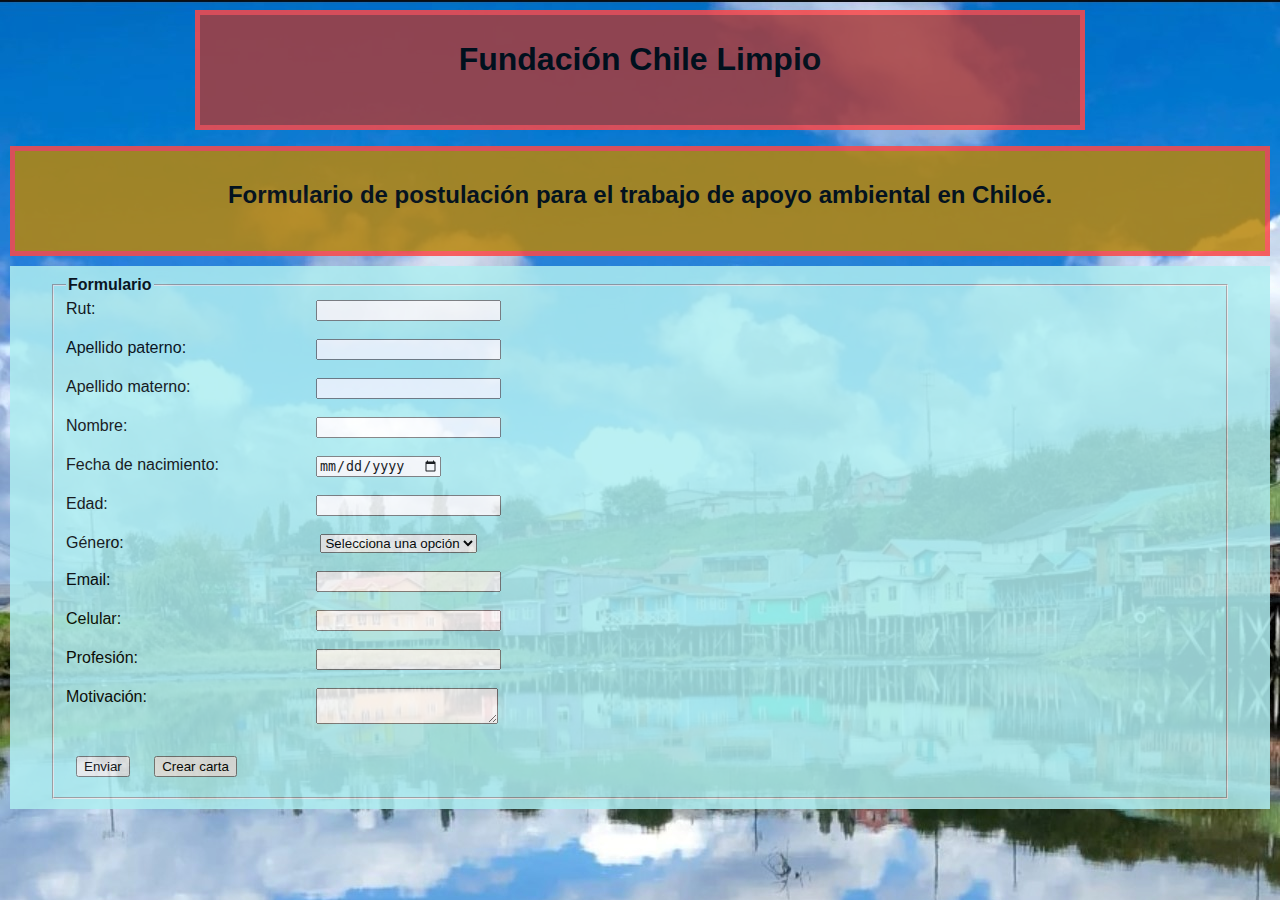
==== index.html @ 556537c2 "Se agregaron estilos y mejoramientos en cada opción del formulario" ====
<!DOCTYPE html>
<html>
    <head>
        <meta charset="UTF-8">
        <title>Fundaci&oacute;n Chile Limpio</title>
        <link type="text/css" rel="stylesheet" href="css/style.css"/>
        <script type="text/javascript" src="../JChileLimpio/js/function.js"></script>
    </head>

    <body>
        <div class="caja1">
            <h1>Fundaci&oacute;n Chile Limpio</h1>
        </div>
        
        <p>
            <div class="caja2">
                <h2>
                    Formulario de postulación para el trabajo de apoyo ambiental en Chiloé.
                </h2>
            </div>

            <div class="caja3">
            <form>
                <fieldset>
                    <legend> <b>Formulario</b> </legend>
                    <div>
                        <label for="rut">Rut: </label>
                        <input type="text" id = "rut">
                    </div><br>
                    <div>
                        <label for="apPaterno">Apellido paterno: </label>
                        <input type="text" id = 'apPaterno'>
                    </div><br>
                    <div>
                        <label for="apMaterno">Apellido materno: </label>
                        <input type="text" id = 'apMaterno'>
                    </div><br>
                    <div>
                        <label for="nombre">Nombre: </label>
                        <input type="text" id = 'nombre'>
                    </div><br>
                    <div>
                        <label for="fechaNac">Fecha de nacimiento: </label>
                        <input type="date" id = 'fechaNac'>
                    </div><br>
                    <div>
                        <label for="edad">Edad: </label>
                        <input type="number" id = 'edad'>
                    </div><br>
                    <div class="container">
                        <div class="div1"> G&eacute;nero: <br> </div>
                            <select>
                                <option selected>Selecciona una opción</option>
                                <option value="Masculino"> Masculino </option>
                                <option value="Femenino"> Femenino </option>
                            </select>  
                    </div>
                    <br>
                    <div>
                        <label for="email">Email: </label>
                        <input type="text" id = 'email'>
                    </div><br>
                    <div>
                        <label for="celular">Celular: </label>
                        <input type="text" id = 'celular'>
                    </div><br>
                    <div>
                        <label for="profesion">Profesi&oacute;n: </label>
                        <input type="text" id = 'profesion'>
                    </div><br>
                    <div>
                        <label for="motivacion">Motivaci&oacute;n: </label>
                        <textarea id = "motivacion"></textarea>
                    </div><br>

                    <div class="boton"><input type="submit" onclick = "enviarForm()" value = "Enviar"></div>
                    <div class="boton"><input type="submit" onclick = "crearCarta()" value = "Crear carta"></div>

                </fieldset>
            </form>
            </div>
        </p>
    </body>
</html>
---- css/style.css ----
body{
    background-color: darkcyan;
    margin: 10px;
    font-family: Arial, Helvetica, sans-serif;
    background-image: url(../img/chiloe.jpg);
}

label{
    display: block;
    float: left;
    width: 250px;
}

.container {
    text-align: left;
}

.div1 {
    display: inline-block;
    width: 250px;
    vertical-align: left;
}

select {
    display: inline-block;
    vertical-align: middle;
}
  
.caja1{
    background-color: rgb(168, 61, 61);
    padding: 5px 40px;
    margin: 0px auto;
    text-align: center;
    border: 5px solid rgb(252, 72, 72);
    height: 100px;
    width: 800px;
    opacity: 85%;
}

.caja2{
    background-color: darkgoldenrod;
    border: 5px solid rgb(252, 72, 72);
    height: 80px;
    width: auto;
    margin: 10px auto;
    padding: 10px 40px;
    opacity: 85%;
    text-align: center;
}

.caja3{
    background-color: rgb(175, 238, 241);
    padding: 10px 40px;
    opacity: 85%; 
}

.div_select{
    display: inline-block;
    width: 250px;;
}

.boton{
    margin: 10px 10px;
    display: inline-block;
}
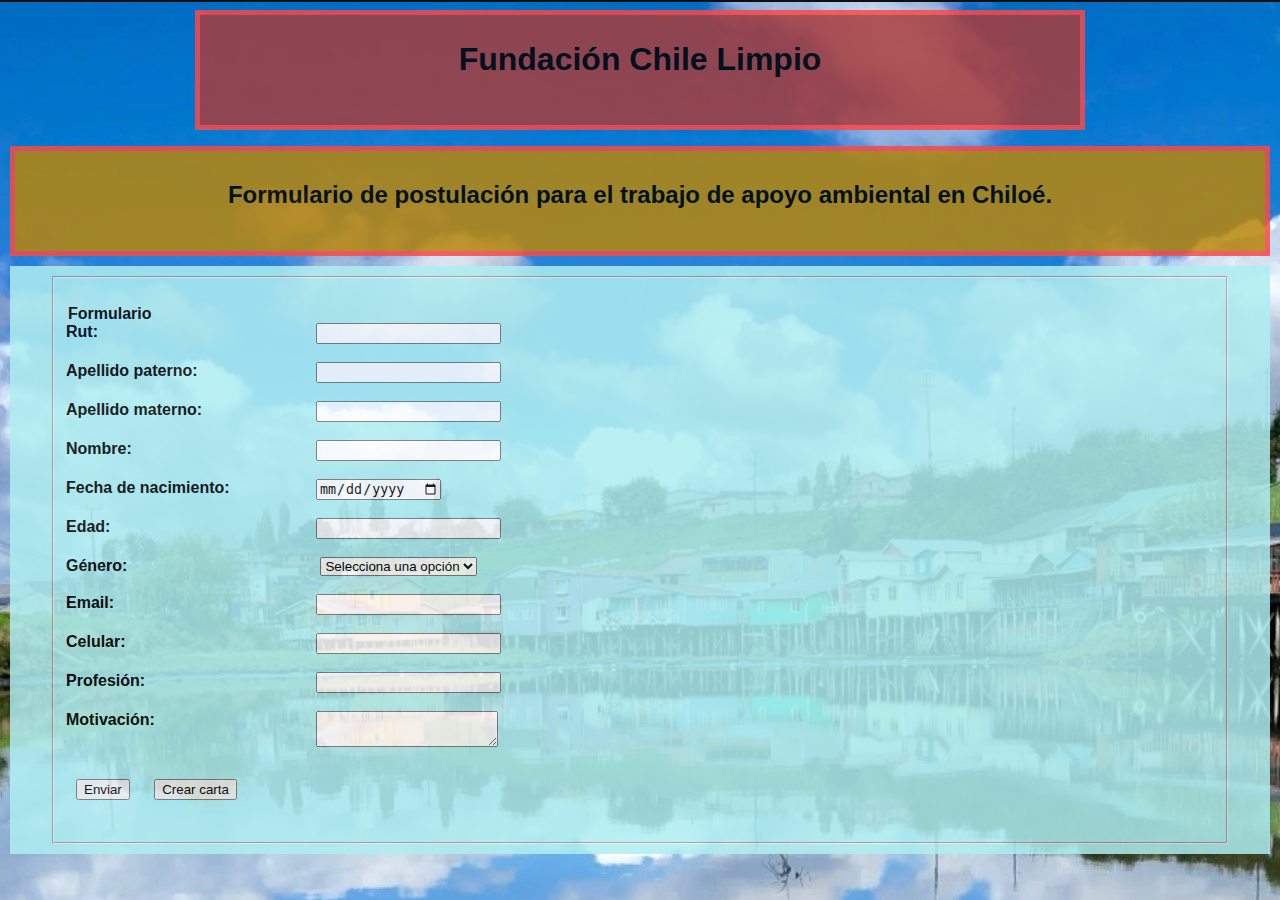
==== commit fef9c8ed: "Continuación en carta de presentación" ====
--- a/index.html
+++ b/index.html
@@ -4,7 +4,7 @@
         <meta charset="UTF-8">
         <title>Fundaci&oacute;n Chile Limpio</title>
         <link type="text/css" rel="stylesheet" href="css/style.css"/>
-        <script type="text/javascript" src="../JChileLimpio/js/function.js"></script>
+        <script type="text/javascript" src="js/function.js"></script>
     </head>
 
     <body>
@@ -22,6 +22,7 @@
             <div class="caja3">
             <form>
                 <fieldset>
+                    <h4>
                     <legend> <b>Formulario</b> </legend>
                     <div>
                         <label for="rut">Rut: </label>
@@ -76,6 +77,7 @@
                     <div class="boton"><input type="submit" onclick = "enviarForm()" value = "Enviar"></div>
                     <div class="boton"><input type="submit" onclick = "crearCarta()" value = "Crear carta"></div>
 
+                    </h4>
                 </fieldset>
             </form>
             </div>
--- a/css/style.css
+++ b/css/style.css
@@ -63,3 +63,18 @@
     margin: 10px 10px;
     display: inline-block;
 }
+
+.carta_fondo{
+    background-color: rgb(175, 238, 241);
+    border: 5px solid rgb(101, 246, 243);
+    padding: 10px 40px;
+    margin-top: 20px;
+    opacity: 80%;
+}
+
+.estilo_carta{
+    background-color: white;
+    border: 1px solid black;
+    padding: 10px 10px;
+    margin: 50px;
+}
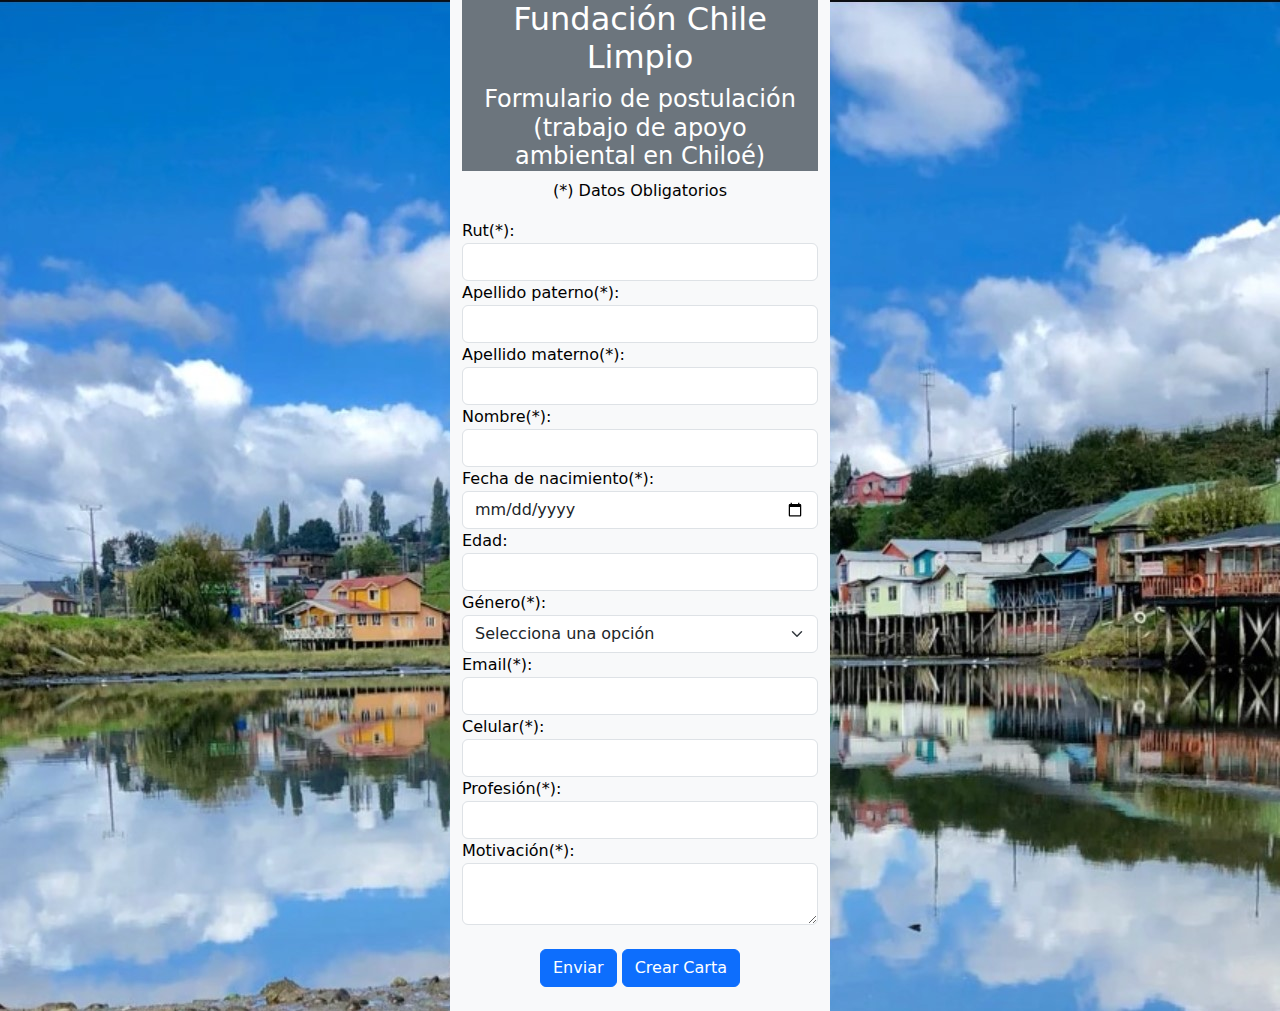
==== commit f0608793: "de pasa html a bootstrap" ====
--- a/index.html
+++ b/index.html
@@ -4,83 +4,115 @@
         <meta charset="UTF-8">
         <title>Fundaci&oacute;n Chile Limpio</title>
         <link type="text/css" rel="stylesheet" href="css/style.css"/>
-        <script type="text/javascript" src="js/function.js"></script>
+        <script type="text/javascript" src="js/formulario.js"></script>
+        <script src="https://code.jquery.com/jquery-3.6.4.js" integrity="sha256-a9jBBRygX1Bh5lt8GZjXDzyOB+bWve9EiO7tROUtj/E=" crossorigin="anonymous"></script>   
+        <link href="https://cdn.jsdelivr.net/npm/bootstrap@5.2.3/dist/css/bootstrap.min.css" rel="stylesheet">        
     </head>
 
     <body>
-        <div class="caja1">
-            <h1>Fundaci&oacute;n Chile Limpio</h1>
+
+            <div class="container">
+                <div class="row">
+                    <div class="col-sm"></div>
+                    <div class="col-sm text-bg-light">
+                        <div class="container text-bg-secondary">
+                            <h2 class="text-white text-center">Fundaci&oacute;n Chile Limpio</h1>
+                            <h4 class="text-white text-center">Formulario de postulación<br>(trabajo de apoyo ambiental en Chiloé)</h2>
+                        </div>
+            
+                        <form id="formalario" method="post">
+                            <p class="text-center">(*) Datos Obligatorios</p>
+                                <div class="form-group">
+                                    <label for="rut">Rut(*): </label>
+                                    <input type="text" id = "rut" class="form-control">
+                                    <div id="mrut" class="text-danger"></div>
+                                </div>
+                                <div class="form-group">
+                                    <label for="apPaterno">Apellido paterno(*): </label>
+                                    <input type="text" id = 'apPaterno' class="form-control">
+                                    <div id="mapPaterno" class="text-danger"></div>
+                                </div>
+                                <div class="form-group">
+                                    <label for="apMaterno">Apellido materno(*): </label>
+                                    <input type="text" id = 'apMaterno' class="form-control">
+                                    <div id="mapMaterno" class="text-danger"></div>
+                                </div >
+                                <div class="form-group">
+                                    <label for="nombre">Nombre(*): </label>
+                                    <input type="text" id = 'nombre' class="form-control">
+                                    <div id="mnombre" class="text-danger"></div>
+                                </div>
+                                <div class="form-group">
+                                    <label for="fechaNac">Fecha de nacimiento(*): </label>
+                                    <input type="date" id = 'fechaNac' class="form-control">
+                                    <div id="mfechaNac" class="text-danger"></div>
+                                </div>
+                                <div class="form-group">
+                                    <label for="edad">Edad: </label>
+                                    <input type="number" id = 'edad' class="form-control">
+                                    <div id="medad" class="text-danger"></div>
+                                </div>
+                                <div class="form-group">
+                                    <label>G&eacute;nero(*):</label>  
+                                        <select id="genero" class="form-select">
+                                            <option>Selecciona una opción</option>
+                                            <option value="Masculino"> Masculino </option>
+                                            <option value="Femenino"> Femenino </option>
+                                        </select> 
+                                        <div id="mgenero" class="text-danger"></div> 
+                                </div>
+                                
+                                <div class="form-group">
+                                    <label for="email">Email(*): </label>
+                                    <input type="text" id = 'email' class="form-control">
+                                    <div id="memail" class="text-danger"></div>
+                                </div>
+                                <div class="form-group">
+                                    <label for="celular">Celular(*): </label>
+                                    <input type="text" id = 'celular' class="form-control">
+                                    <div id="mcelular" class="text-danger"></div>
+                                </div>
+                                <div class="form-group">
+                                    <label for="profesion">Profesi&oacute;n(*): </label>
+                                    <input type="text" id = 'profesion' class="form-control">
+                                    <div id="mprofesion" class="text-danger"></div>
+                                </div>
+                                <div class="form-group">
+                                    <label for="motivacion">Motivaci&oacute;n(*): </label>
+                                    <textarea id = "motivacion" class="form-control"></textarea>
+                                    <div id="mmotivacion" class="text-danger"></div>
+                                </div>
+                                <div class="form-group text-center">    
+                                    <br>                            
+                                    <button type="submit" class="btn btn-primary" id="enviar">Enviar</button>
+                                    <button type="button" class="btn btn-primary" data-bs-toggle="modal" data-bs-target="#exampleModal"  id="creaCarta">Crear Carta</button>
+                                    <br>
+                                </div>
+
+                        </form>
+                        <br>
+                    </div>
+                    <div class="col-sm"></div>
+                </div>
+            </div>  
+          <!-- Modal -->
+  <div class="modal fade" id="exampleModal" tabindex="-1" aria-labelledby="exampleModalLabel" aria-hidden="true">
+    <div class="modal-dialog">
+      <div class="modal-content">
+        <div class="modal-header">
+          <h5 class="modal-title" id="exampleModalLabel">Carta Generada</h5>
+          <button type="button" class="btn-close" data-bs-dismiss="modal" aria-label="Close"></button>
         </div>
-        
-        <p>
-            <div class="caja2">
-                <h2>
-                    Formulario de postulación para el trabajo de apoyo ambiental en Chiloé.
-                </h2>
-            </div>
-
-            <div class="caja3">
-            <form>
-                <fieldset>
-                    <h4>
-                    <legend> <b>Formulario</b> </legend>
-                    <div>
-                        <label for="rut">Rut: </label>
-                        <input type="text" id = "rut">
-                    </div><br>
-                    <div>
-                        <label for="apPaterno">Apellido paterno: </label>
-                        <input type="text" id = 'apPaterno'>
-                    </div><br>
-                    <div>
-                        <label for="apMaterno">Apellido materno: </label>
-                        <input type="text" id = 'apMaterno'>
-                    </div><br>
-                    <div>
-                        <label for="nombre">Nombre: </label>
-                        <input type="text" id = 'nombre'>
-                    </div><br>
-                    <div>
-                        <label for="fechaNac">Fecha de nacimiento: </label>
-                        <input type="date" id = 'fechaNac'>
-                    </div><br>
-                    <div>
-                        <label for="edad">Edad: </label>
-                        <input type="number" id = 'edad'>
-                    </div><br>
-                    <div class="container">
-                        <div class="div1"> G&eacute;nero: <br> </div>
-                            <select>
-                                <option selected>Selecciona una opción</option>
-                                <option value="Masculino"> Masculino </option>
-                                <option value="Femenino"> Femenino </option>
-                            </select>  
-                    </div>
-                    <br>
-                    <div>
-                        <label for="email">Email: </label>
-                        <input type="text" id = 'email'>
-                    </div><br>
-                    <div>
-                        <label for="celular">Celular: </label>
-                        <input type="text" id = 'celular'>
-                    </div><br>
-                    <div>
-                        <label for="profesion">Profesi&oacute;n: </label>
-                        <input type="text" id = 'profesion'>
-                    </div><br>
-                    <div>
-                        <label for="motivacion">Motivaci&oacute;n: </label>
-                        <textarea id = "motivacion"></textarea>
-                    </div><br>
-
-                    <div class="boton"><input type="submit" onclick = "enviarForm()" value = "Enviar"></div>
-                    <div class="boton"><input type="submit" onclick = "crearCarta()" value = "Crear carta"></div>
-
-                    </h4>
-                </fieldset>
-            </form>
-            </div>
-        </p>
+        <div class="modal-body" id="carta">
+          ...
+        </div>
+        <div class="modal-footer">
+          <button type="button" class="btn btn-secondary" data-bs-dismiss="modal">Cerrar</button>
+        </div>
+      </div>
+    </div>
+  </div>
     </body>
+    <script src="https://cdn.jsdelivr.net/npm/bootstrap@5.0.0/dist/js/bootstrap.bundle.min.js" integrity="sha384-p34f1UUtsS3wqzfto5wAAmdvj+osOnFyQFpp4Ua3gs/ZVWx6oOypYoCJhGGScy+8" crossorigin="anonymous"></script> 
+    <script src="https://cdn.jsdelivr.net/npm/bootstrap@5.2.3/dist/js/bootstrap.bundle.min.js"></script> 
 </html>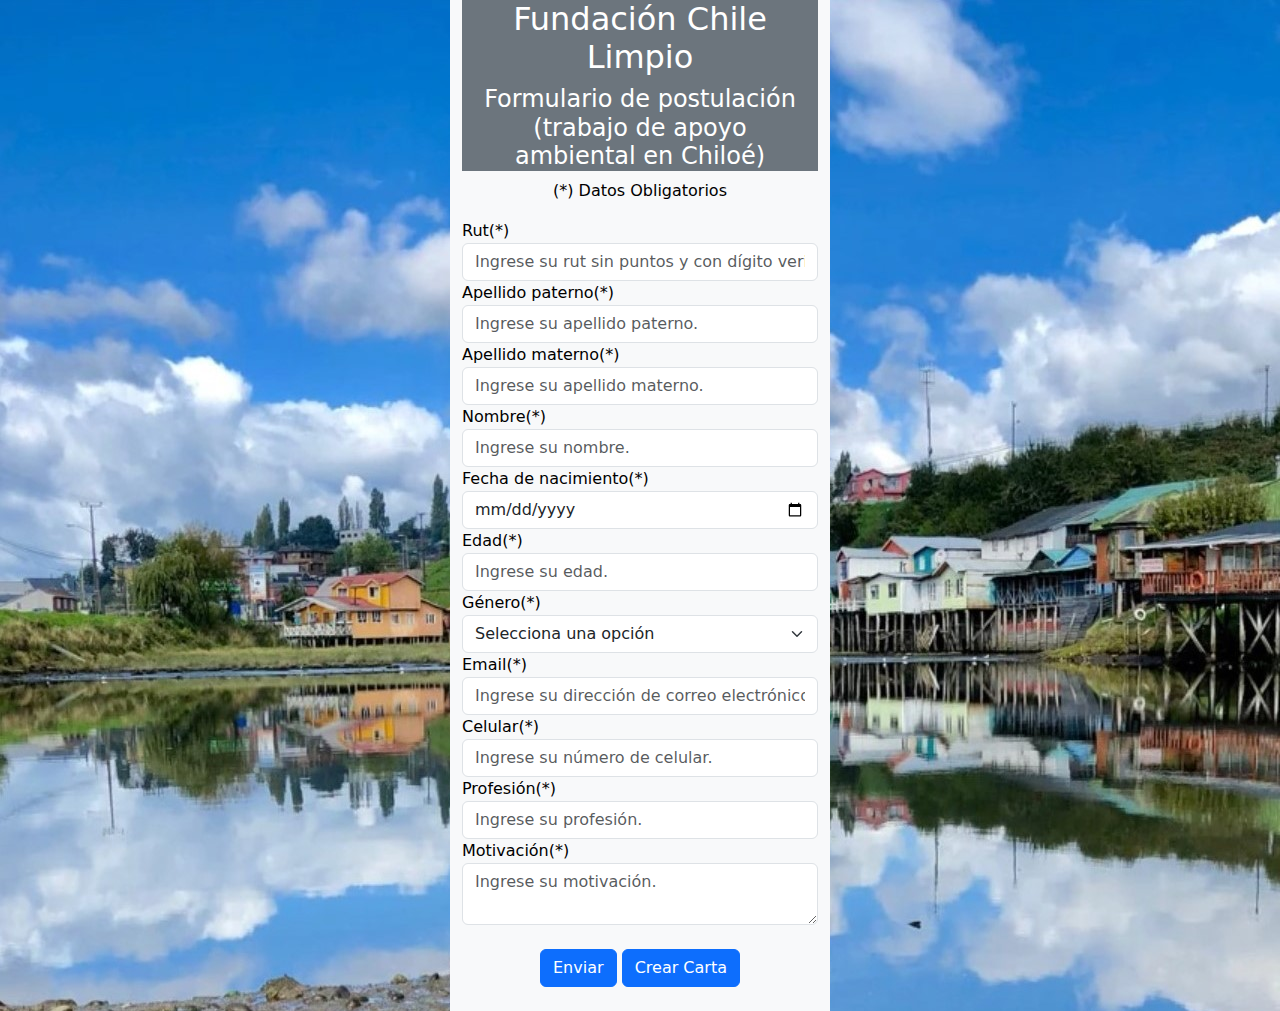
==== commit aed6860c: "Correcciones en validaciones y visibilidad en carta de presentación" ====
--- a/index.html
+++ b/index.html
@@ -4,8 +4,8 @@
         <meta charset="UTF-8">
         <title>Fundaci&oacute;n Chile Limpio</title>
         <link type="text/css" rel="stylesheet" href="css/style.css"/>
-        <script type="text/javascript" src="js/formulario.js"></script>
-        <script src="https://code.jquery.com/jquery-3.6.4.js" integrity="sha256-a9jBBRygX1Bh5lt8GZjXDzyOB+bWve9EiO7tROUtj/E=" crossorigin="anonymous"></script>   
+        <script src="https://code.jquery.com/jquery-3.6.4.js" integrity="sha256-a9jBBRygX1Bh5lt8GZjXDzyOB+bWve9EiO7tROUtj/E=" crossorigin="anonymous"></script> 
+        <script type="text/javascript" src="js/formulario.js"></script>  
         <link href="https://cdn.jsdelivr.net/npm/bootstrap@5.2.3/dist/css/bootstrap.min.css" rel="stylesheet">        
     </head>
 
@@ -20,42 +20,42 @@
                             <h4 class="text-white text-center">Formulario de postulación<br>(trabajo de apoyo ambiental en Chiloé)</h2>
                         </div>
             
-                        <form id="formalario" method="post">
+                        <form id="formulario" method="post">
                             <p class="text-center">(*) Datos Obligatorios</p>
                                 <div class="form-group">
-                                    <label for="rut">Rut(*): </label>
-                                    <input type="text" id = "rut" class="form-control">
+                                    <label for="rut">Rut(*) </label>
+                                    <input type="text" id = "rut" class="form-control" placeholder="Ingrese su rut sin puntos y con dígito verificador.">
                                     <div id="mrut" class="text-danger"></div>
                                 </div>
                                 <div class="form-group">
-                                    <label for="apPaterno">Apellido paterno(*): </label>
-                                    <input type="text" id = 'apPaterno' class="form-control">
+                                    <label for="apPaterno">Apellido paterno(*) </label>
+                                    <input type="text" id = 'apPaterno' class="form-control" placeholder="Ingrese su apellido paterno.">
                                     <div id="mapPaterno" class="text-danger"></div>
                                 </div>
                                 <div class="form-group">
-                                    <label for="apMaterno">Apellido materno(*): </label>
-                                    <input type="text" id = 'apMaterno' class="form-control">
+                                    <label for="apMaterno">Apellido materno(*) </label>
+                                    <input type="text" id = 'apMaterno' class="form-control" placeholder="Ingrese su apellido materno.">
                                     <div id="mapMaterno" class="text-danger"></div>
                                 </div >
                                 <div class="form-group">
-                                    <label for="nombre">Nombre(*): </label>
-                                    <input type="text" id = 'nombre' class="form-control">
+                                    <label for="nombre">Nombre(*) </label>
+                                    <input type="text" id = 'nombre' class="form-control" placeholder="Ingrese su nombre.">
                                     <div id="mnombre" class="text-danger"></div>
                                 </div>
                                 <div class="form-group">
-                                    <label for="fechaNac">Fecha de nacimiento(*): </label>
+                                    <label for="fechaNac">Fecha de nacimiento(*) </label>
                                     <input type="date" id = 'fechaNac' class="form-control">
                                     <div id="mfechaNac" class="text-danger"></div>
                                 </div>
                                 <div class="form-group">
-                                    <label for="edad">Edad: </label>
-                                    <input type="number" id = 'edad' class="form-control">
+                                    <label for="edad">Edad(*) </label>
+                                    <input type="number" id = 'edad' class="form-control" placeholder="Ingrese su edad.">
                                     <div id="medad" class="text-danger"></div>
                                 </div>
                                 <div class="form-group">
-                                    <label>G&eacute;nero(*):</label>  
+                                    <label>G&eacute;nero(*)</label>  
                                         <select id="genero" class="form-select">
-                                            <option>Selecciona una opción</option>
+                                            <option value="">Selecciona una opción</option>
                                             <option value="Masculino"> Masculino </option>
                                             <option value="Femenino"> Femenino </option>
                                         </select> 
@@ -63,23 +63,23 @@
                                 </div>
                                 
                                 <div class="form-group">
-                                    <label for="email">Email(*): </label>
-                                    <input type="text" id = 'email' class="form-control">
+                                    <label for="email">Email(*) </label>
+                                    <input type="text" id = 'email' class="form-control" placeholder="Ingrese su dirección de correo electrónico.">
                                     <div id="memail" class="text-danger"></div>
                                 </div>
                                 <div class="form-group">
-                                    <label for="celular">Celular(*): </label>
-                                    <input type="text" id = 'celular' class="form-control">
+                                    <label for="celular">Celular(*) </label>
+                                    <input type="text" id = 'celular' class="form-control" placeholder="Ingrese su número de celular.">
                                     <div id="mcelular" class="text-danger"></div>
                                 </div>
                                 <div class="form-group">
-                                    <label for="profesion">Profesi&oacute;n(*): </label>
-                                    <input type="text" id = 'profesion' class="form-control">
+                                    <label for="profesion">Profesi&oacute;n(*) </label>
+                                    <input type="text" id = 'profesion' class="form-control" placeholder="Ingrese su profesión.">
                                     <div id="mprofesion" class="text-danger"></div>
                                 </div>
                                 <div class="form-group">
-                                    <label for="motivacion">Motivaci&oacute;n(*): </label>
-                                    <textarea id = "motivacion" class="form-control"></textarea>
+                                    <label for="motivacion">Motivaci&oacute;n(*) </label>
+                                    <textarea id = "motivacion" class="form-control" placeholder="Ingrese su motivación."></textarea>
                                     <div id="mmotivacion" class="text-danger"></div>
                                 </div>
                                 <div class="form-group text-center">    
@@ -103,8 +103,9 @@
           <h5 class="modal-title" id="exampleModalLabel">Carta Generada</h5>
           <button type="button" class="btn-close" data-bs-dismiss="modal" aria-label="Close"></button>
         </div>
-        <div class="modal-body" id="carta">
-          ...
+        <div class="modal-body"> <!--id="carta"-->
+          <!-- ... -->
+          <p><textarea id="carta" cols="60" rows="40"></textarea></p>
         </div>
         <div class="modal-footer">
           <button type="button" class="btn btn-secondary" data-bs-dismiss="modal">Cerrar</button>
--- a/css/style.css
+++ b/css/style.css
@@ -1,80 +1,3 @@
 body{
-    background-color: darkcyan;
-    margin: 10px;
-    font-family: Arial, Helvetica, sans-serif;
     background-image: url(../img/chiloe.jpg);
-}
-
-label{
-    display: block;
-    float: left;
-    width: 250px;
-}
-
-.container {
-    text-align: left;
-}
-
-.div1 {
-    display: inline-block;
-    width: 250px;
-    vertical-align: left;
-}
-
-select {
-    display: inline-block;
-    vertical-align: middle;
-}
-  
-.caja1{
-    background-color: rgb(168, 61, 61);
-    padding: 5px 40px;
-    margin: 0px auto;
-    text-align: center;
-    border: 5px solid rgb(252, 72, 72);
-    height: 100px;
-    width: 800px;
-    opacity: 85%;
-}
-
-.caja2{
-    background-color: darkgoldenrod;
-    border: 5px solid rgb(252, 72, 72);
-    height: 80px;
-    width: auto;
-    margin: 10px auto;
-    padding: 10px 40px;
-    opacity: 85%;
-    text-align: center;
-}
-
-.caja3{
-    background-color: rgb(175, 238, 241);
-    padding: 10px 40px;
-    opacity: 85%; 
-}
-
-.div_select{
-    display: inline-block;
-    width: 250px;;
-}
-
-.boton{
-    margin: 10px 10px;
-    display: inline-block;
-}
-
-.carta_fondo{
-    background-color: rgb(175, 238, 241);
-    border: 5px solid rgb(101, 246, 243);
-    padding: 10px 40px;
-    margin-top: 20px;
-    opacity: 80%;
-}
-
-.estilo_carta{
-    background-color: white;
-    border: 1px solid black;
-    padding: 10px 10px;
-    margin: 50px;
-}
+} 
